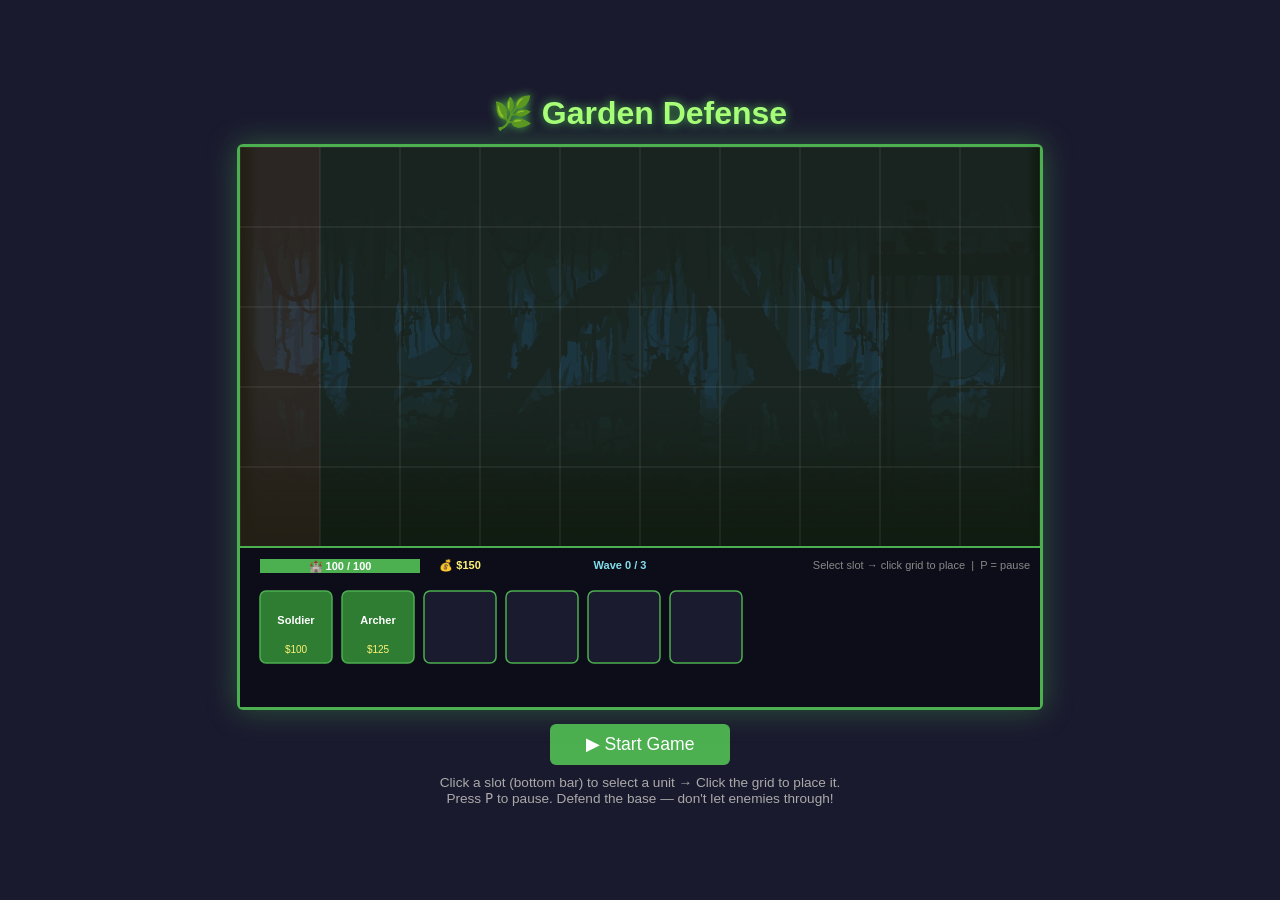
==== index.html @ 1ff05b85 "playable demo with some sprites" ====
<!DOCTYPE html>
<html lang="en">
<head>
  <meta charset="UTF-8" />
  <meta name="viewport" content="width=device-width, initial-scale=1.0" />
  <title>Garden Defense</title>
  <style>
    * { margin: 0; padding: 0; box-sizing: border-box; }
    body {
      background: #1a1a2e;
      display: flex;
      flex-direction: column;
      align-items: center;
      justify-content: center;
      min-height: 100vh;
      font-family: 'Segoe UI', sans-serif;
      color: #eee;
    }
    h1 {
      margin-bottom: 12px;
      font-size: 2rem;
      color: #a8ff78;
      text-shadow: 0 0 10px #4caf50;
    }
    #game-container {
      position: relative;
      border: 3px solid #4caf50;
      border-radius: 6px;
      box-shadow: 0 0 30px #4caf5066;
    }
    canvas {
      display: block;
    }
    #overlay {
      position: absolute;
      inset: 0;
      display: none;
      align-items: center;
      justify-content: center;
      background: rgba(0,0,0,0.7);
      font-size: 2.5rem;
      font-weight: bold;
      border-radius: 3px;
      pointer-events: none;
    }
    #overlay.visible { display: flex; }
    #overlay.win  { color: #a8ff78; }
    #overlay.lose { color: #ff6b6b; }
    #start-btn {
      margin-top: 14px;
      padding: 10px 36px;
      font-size: 1.1rem;
      background: #4caf50;
      color: #fff;
      border: none;
      border-radius: 6px;
      cursor: pointer;
      transition: background 0.2s;
    }
    #start-btn:hover { background: #66bb6a; }
    #instructions {
      margin-top: 10px;
      font-size: 0.85rem;
      color: #aaa;
      text-align: center;
      max-width: 860px;
    }
  </style>
</head>
<body>
  <h1>🌿 Garden Defense</h1>
  <div id="game-container">
    <canvas id="gameCanvas"></canvas>
    <div id="overlay"></div>
  </div>
  <button id="start-btn">▶ Start Game</button>
  <p id="instructions">
    Click a slot (bottom bar) to select a unit → Click the grid to place it.<br>
    Press <kbd>P</kbd> to pause. Defend the base — don't let enemies through!
  </p>
  <script type="module" src="src/main.js"></script>
</body>
</html>
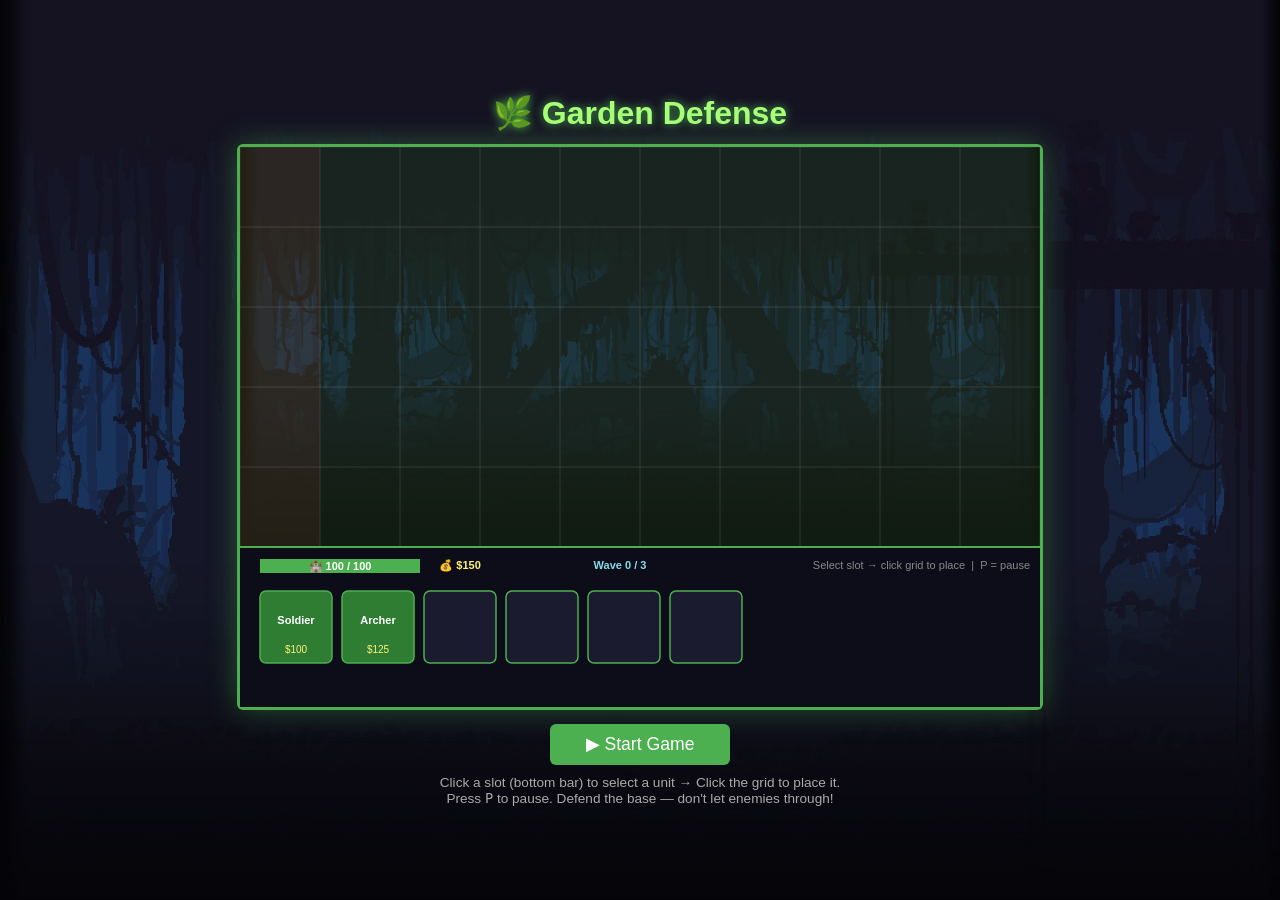
==== commit cb5ac6fb: "background update" ====
--- a/index.html
+++ b/index.html
@@ -6,8 +6,11 @@
   <title>Garden Defense</title>
   <style>
     * { margin: 0; padding: 0; box-sizing: border-box; }
+
+    /* Infinite rightward-scrolling background that fills the viewport */
     body {
-      background: #1a1a2e;
+      position: relative;
+      overflow: hidden;
       display: flex;
       flex-direction: column;
       align-items: center;
@@ -15,6 +18,29 @@
       min-height: 100vh;
       font-family: 'Segoe UI', sans-serif;
       color: #eee;
+      background: #0a0a14;   /* fallback while image loads */
+    }
+
+    /* Two side-by-side copies of the image; animating leftward by 50%
+       creates a seamless infinite scroll toward the right from the viewer's perspective */
+    #bg-scroll {
+      position: fixed;
+      top: 0;
+      left: 0;
+      width: 200%;         /* two copies wide */
+      height: 100%;
+      background-image: url('assets/background.jpg');
+      background-repeat: repeat-x;
+      background-size: 50% 100%;   /* each copy = full viewport width */
+      background-position: 0 0;
+      animation: bgScroll 30s linear infinite;
+      z-index: 0;
+      opacity: 0.6;
+    }
+
+    @keyframes bgScroll {
+      from { transform: translateX(0); }
+      to   { transform: translateX(-50%); }
     }
     h1 {
       margin-bottom: 12px;
@@ -65,9 +91,18 @@
       text-align: center;
       max-width: 860px;
     }
+
+    /* Lift all page content above the scrolling bg layer */
+    h1, #game-container, #start-btn, #instructions {
+      position: relative;
+      z-index: 1;
+    }
   </style>
 </head>
 <body>
+  <!-- Infinite scrolling background div (CSS-animated) -->
+  <div id="bg-scroll"></div>
+
   <h1>🌿 Garden Defense</h1>
   <div id="game-container">
     <canvas id="gameCanvas"></canvas>
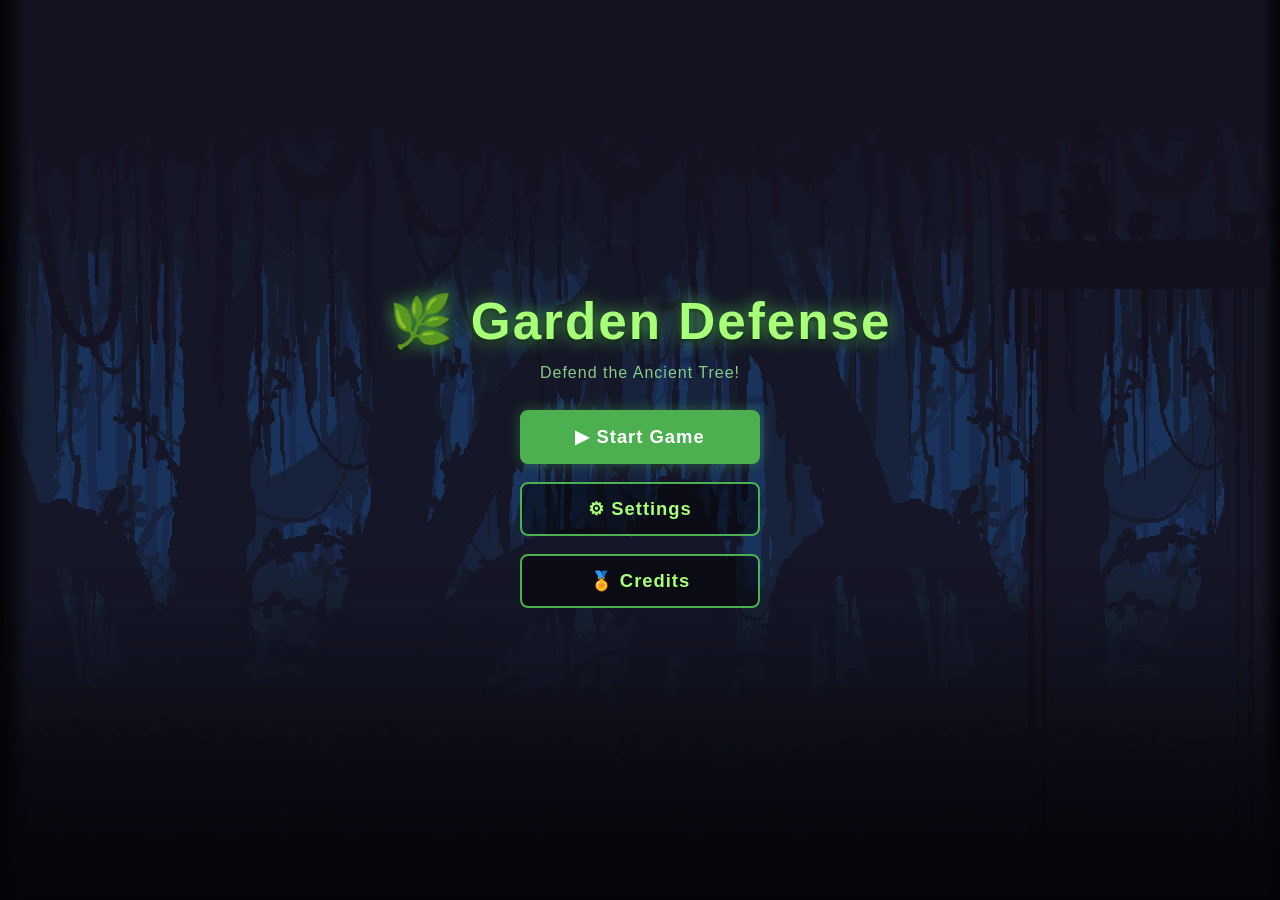
==== commit 457890ec: "Shadows and 3D" ====
--- a/index.html
+++ b/index.html
@@ -7,7 +7,6 @@
   <style>
     * { margin: 0; padding: 0; box-sizing: border-box; }
 
-    /* Infinite rightward-scrolling background that fills the viewport */
     body {
       position: relative;
       overflow: hidden;
@@ -18,45 +17,169 @@
       min-height: 100vh;
       font-family: 'Segoe UI', sans-serif;
       color: #eee;
-      background: #0a0a14;   /* fallback while image loads */
-    }
-
-    /* Two side-by-side copies of the image; animating leftward by 50%
-       creates a seamless infinite scroll toward the right from the viewer's perspective */
+      background: #0a0a14;
+    }
+
     #bg-scroll {
       position: fixed;
-      top: 0;
-      left: 0;
-      width: 200%;         /* two copies wide */
-      height: 100%;
+      top: 0; left: 0;
+      width: 200%; height: 100%;
       background-image: url('assets/background.jpg');
       background-repeat: repeat-x;
-      background-size: 50% 100%;   /* each copy = full viewport width */
+      background-size: 50% 100%;
       background-position: 0 0;
       animation: bgScroll 30s linear infinite;
       z-index: 0;
       opacity: 0.6;
     }
-
     @keyframes bgScroll {
       from { transform: translateX(0); }
       to   { transform: translateX(-50%); }
     }
-    h1 {
-      margin-bottom: 12px;
-      font-size: 2rem;
+
+    /* ── Shared z-index layer ── */
+    #game-wrapper, #main-menu, #settings-screen, #credits-screen {
+      position: relative;
+      z-index: 1;
+    }
+
+    /* ══════════════════════════════════
+       MAIN MENU
+    ══════════════════════════════════ */
+    #main-menu {
+      display: flex;
+      flex-direction: column;
+      align-items: center;
+      gap: 18px;
+      animation: fadeIn 0.6s ease;
+    }
+    @keyframes fadeIn { from { opacity:0; transform:translateY(-16px); } to { opacity:1; transform:none; } }
+
+    .menu-title {
+      font-size: 3.2rem;
+      font-weight: 900;
+      color: #a8ff78;
+      text-shadow: 0 0 18px #4caf50, 0 2px 4px #000;
+      letter-spacing: 2px;
+      margin-bottom: 8px;
+    }
+    .menu-subtitle {
+      font-size: 1rem;
+      color: #88cc88;
+      margin-top: -14px;
+      margin-bottom: 10px;
+      letter-spacing: 1px;
+    }
+
+    .menu-btn {
+      width: 240px;
+      padding: 14px 0;
+      font-size: 1.15rem;
+      font-weight: 700;
+      border: 2px solid #4caf50;
+      border-radius: 8px;
+      cursor: pointer;
+      transition: background 0.18s, transform 0.12s, box-shadow 0.18s;
+      letter-spacing: 1px;
+    }
+    .menu-btn-primary {
+      background: #4caf50;
+      color: #fff;
+      box-shadow: 0 0 14px #4caf5066;
+    }
+    .menu-btn-primary:hover {
+      background: #66bb6a;
+      transform: scale(1.04);
+      box-shadow: 0 0 22px #4caf5099;
+    }
+    .menu-btn-secondary {
+      background: rgba(0,0,0,0.45);
+      color: #a8ff78;
+    }
+    .menu-btn-secondary:hover {
+      background: rgba(76,175,80,0.18);
+      transform: scale(1.03);
+    }
+
+    /* ══════════════════════════════════
+       SECONDARY SCREENS (Settings / Credits)
+    ══════════════════════════════════ */
+    .sub-screen {
+      display: none;
+      flex-direction: column;
+      align-items: center;
+      gap: 18px;
+      background: rgba(10,15,10,0.88);
+      border: 2px solid #4caf50;
+      border-radius: 12px;
+      padding: 36px 48px;
+      min-width: 340px;
+      animation: fadeIn 0.35s ease;
+      box-shadow: 0 0 40px #4caf5033;
+    }
+    .sub-screen.visible { display: flex; }
+
+    .sub-screen h2 {
+      font-size: 1.8rem;
       color: #a8ff78;
       text-shadow: 0 0 10px #4caf50;
     }
+    .sub-screen p, .sub-screen label {
+      color: #ccc;
+      font-size: 0.95rem;
+      text-align: center;
+      line-height: 1.6;
+    }
+
+    /* Settings rows */
+    .setting-row {
+      display: flex;
+      align-items: center;
+      gap: 14px;
+      width: 100%;
+      justify-content: space-between;
+    }
+    .setting-row label { color: #aee; font-size: 1rem; }
+    .setting-row input[type=range] { width: 140px; accent-color: #4caf50; }
+    .setting-row .val-display { color: #a8ff78; min-width: 36px; text-align: right; }
+
+    .back-btn {
+      margin-top: 6px;
+      padding: 9px 34px;
+      font-size: 0.95rem;
+      font-weight: 700;
+      background: transparent;
+      color: #a8ff78;
+      border: 1.5px solid #4caf50;
+      border-radius: 6px;
+      cursor: pointer;
+      transition: background 0.18s;
+    }
+    .back-btn:hover { background: rgba(76,175,80,0.18); }
+
+    /* Credits */
+    .credit-block { color: #bbb; font-size: 0.9rem; text-align: center; line-height: 1.8; }
+    .credit-block strong { color: #a8ff78; }
+
+    /* ══════════════════════════════════
+       GAME WRAPPER
+    ══════════════════════════════════ */
+    #game-wrapper {
+      display: none;
+      flex-direction: column;
+      align-items: center;
+      gap: 0;
+    }
+    #game-wrapper.visible { display: flex; }
+
     #game-container {
       position: relative;
       border: 3px solid #4caf50;
       border-radius: 6px;
       box-shadow: 0 0 30px #4caf5066;
     }
-    canvas {
-      display: block;
-    }
+    canvas { display: block; }
+
     #overlay {
       position: absolute;
       inset: 0;
@@ -72,47 +195,112 @@
     #overlay.visible { display: flex; }
     #overlay.win  { color: #a8ff78; }
     #overlay.lose { color: #ff6b6b; }
-    #start-btn {
-      margin-top: 14px;
-      padding: 10px 36px;
-      font-size: 1.1rem;
-      background: #4caf50;
-      color: #fff;
-      border: none;
+
+    #game-controls {
+      display: flex;
+      gap: 10px;
+      margin-top: 10px;
+    }
+    .ctrl-btn {
+      padding: 9px 28px;
+      font-size: 1rem;
+      font-weight: 700;
       border-radius: 6px;
       cursor: pointer;
-      transition: background 0.2s;
-    }
-    #start-btn:hover { background: #66bb6a; }
+      transition: background 0.18s;
+    }
+    #pause-btn {
+      background: #4caf50; color: #fff; border: none;
+    }
+    #pause-btn:hover { background: #66bb6a; }
+    #menu-btn-ingame {
+      background: transparent; color: #a8ff78;
+      border: 1.5px solid #4caf50;
+    }
+    #menu-btn-ingame:hover { background: rgba(76,175,80,0.18); }
+
     #instructions {
-      margin-top: 10px;
-      font-size: 0.85rem;
+      margin-top: 8px;
+      font-size: 0.82rem;
       color: #aaa;
       text-align: center;
       max-width: 860px;
-    }
-
-    /* Lift all page content above the scrolling bg layer */
-    h1, #game-container, #start-btn, #instructions {
-      position: relative;
-      z-index: 1;
+      position: relative; z-index: 1;
     }
   </style>
 </head>
 <body>
-  <!-- Infinite scrolling background div (CSS-animated) -->
   <div id="bg-scroll"></div>
 
-  <h1>🌿 Garden Defense</h1>
-  <div id="game-container">
-    <canvas id="gameCanvas"></canvas>
-    <div id="overlay"></div>
+  <!-- ══ MAIN MENU ══ -->
+  <div id="main-menu">
+    <div class="menu-title">🌿 Garden Defense</div>
+    <div class="menu-subtitle">Defend the Ancient Tree!</div>
+    <button class="menu-btn menu-btn-primary"  id="btn-start">▶ Start Game</button>
+    <button class="menu-btn menu-btn-secondary" id="btn-settings">⚙ Settings</button>
+    <button class="menu-btn menu-btn-secondary" id="btn-credits">🏅 Credits</button>
   </div>
-  <button id="start-btn">▶ Start Game</button>
-  <p id="instructions">
-    Click a slot (bottom bar) to select a unit → Click the grid to place it.<br>
-    Press <kbd>P</kbd> to pause. Defend the base — don't let enemies through!
-  </p>
+
+  <!-- ══ SETTINGS SCREEN ══ -->
+  <div id="settings-screen" class="sub-screen">
+    <h2>⚙ Settings</h2>
+    <div class="setting-row">
+      <label>Music Volume</label>
+      <input type="range" id="vol-music" min="0" max="100" value="60" />
+      <span class="val-display" id="vol-music-val">60</span>
+    </div>
+    <div class="setting-row">
+      <label>SFX Volume</label>
+      <input type="range" id="vol-sfx" min="0" max="100" value="80" />
+      <span class="val-display" id="vol-sfx-val">80</span>
+    </div>
+    <div class="setting-row">
+      <label>Game Speed</label>
+      <input type="range" id="game-speed" min="50" max="200" value="100" step="25" />
+      <span class="val-display" id="game-speed-val">1×</span>
+    </div>
+    <p style="font-size:0.78rem;color:#666;">(Audio not yet implemented — placeholders)</p>
+    <button class="back-btn" id="settings-back">← Back</button>
+  </div>
+
+  <!-- ══ CREDITS SCREEN ══ -->
+  <div id="credits-screen" class="sub-screen">
+    <h2>🏅 Credits</h2>
+    <div class="credit-block">
+      <strong>Game Design & Programming</strong><br>
+      The Garden Defense Team
+    </div>
+    <div class="credit-block">
+      <strong>Art Assets</strong><br>
+      Custom sprites &amp; tile artwork
+    </div>
+    <div class="credit-block">
+      <strong>Engine</strong><br>
+      Vanilla JS · HTML5 Canvas
+    </div>
+    <div class="credit-block">
+      <strong>Special Thanks</strong><br>
+      Plants vs. Zombies — for the inspiration 🌻
+    </div>
+    <button class="back-btn" id="credits-back">← Back</button>
+  </div>
+
+  <!-- ══ GAME AREA ══ -->
+  <div id="game-wrapper">
+    <div id="game-container">
+      <canvas id="gameCanvas"></canvas>
+      <div id="overlay"></div>
+    </div>
+    <div id="game-controls">
+      <button class="ctrl-btn" id="pause-btn">⏸ Pause</button>
+      <button class="ctrl-btn" id="menu-btn-ingame">🏠 Menu</button>
+    </div>
+    <p id="instructions">
+      Click a slot (bottom bar) to select a unit → Click the grid to place it. &nbsp;|&nbsp;
+      Press <kbd>P</kbd> to pause. &nbsp;|&nbsp; Defend the Ancient Tree!
+    </p>
+  </div>
+
   <script type="module" src="src/main.js"></script>
 </body>
 </html>
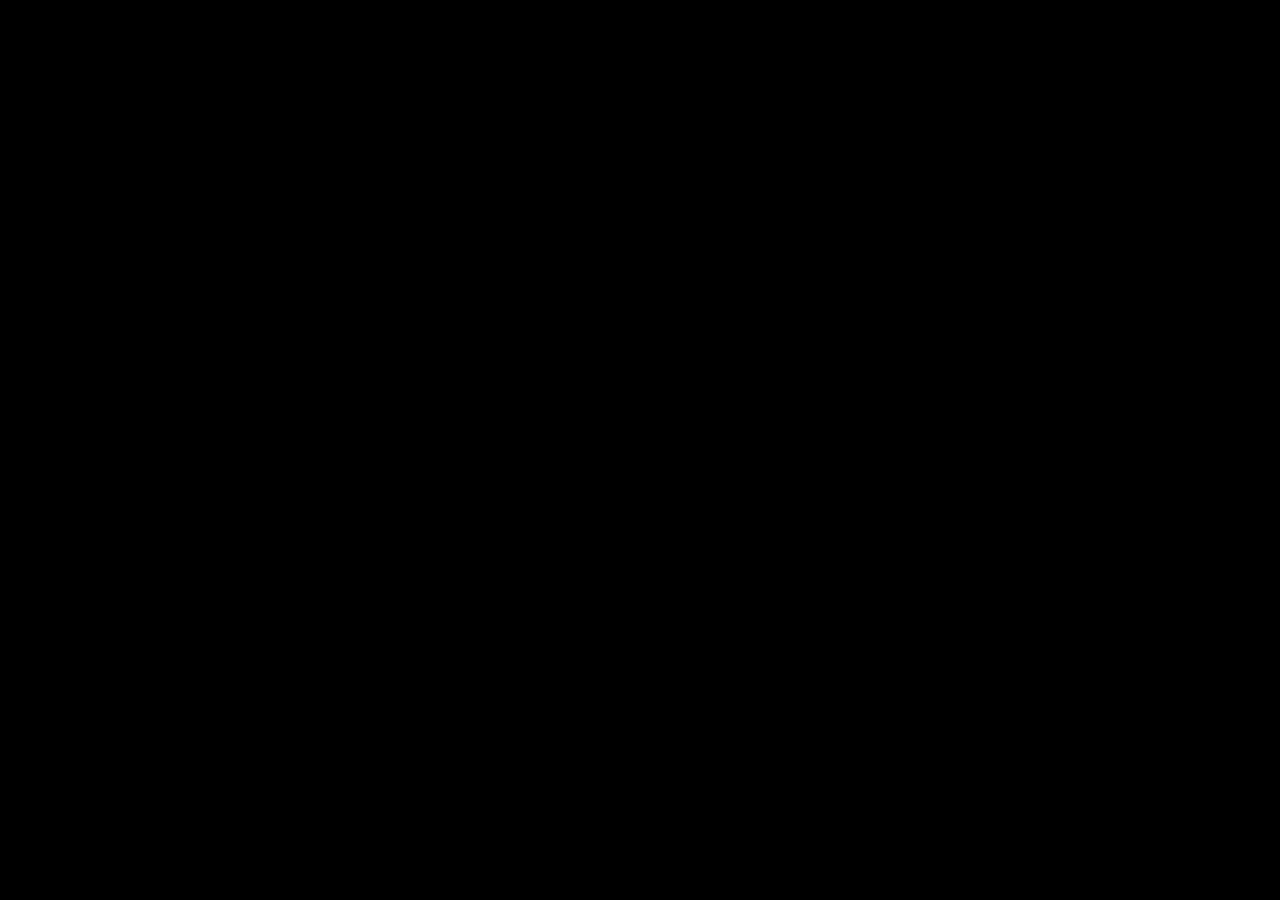
==== commit c8ff3d15: "update" ====
--- a/index.html
+++ b/index.html
@@ -3,7 +3,7 @@
 <head>
   <meta charset="UTF-8" />
   <meta name="viewport" content="width=device-width, initial-scale=1.0" />
-  <title>Garden Defense</title>
+  <title>Prophecy</title>
   <style>
     * { margin: 0; padding: 0; box-sizing: border-box; }
 
@@ -17,28 +17,94 @@
       min-height: 100vh;
       font-family: 'Segoe UI', sans-serif;
       color: #eee;
-      background: #0a0a14;
-    }
-
-    #bg-scroll {
+      background: #000;
+    }
+
+    /* ══════════════════════════════════
+       INTRO SEQUENCE
+    ══════════════════════════════════ */
+
+    /*
+     * Full-screen black overlay for the logo reveal.
+     * z-index: 100 keeps it above everything.
+     *
+     * Timeline (controlled by JS):
+     *   t = 0 s  : Page loads — black screen visible, music NOT playing yet.
+     *   t = 2 s  : logoReveal.mp3 begins.
+     *   t = 9 s  : (2s + 7s into music) logo.png fades in + infinite shake loop.
+     *   song end : Shake stops, intro fades out, main menu appears.
+     */
+    #intro-screen {
       position: fixed;
-      top: 0; left: 0;
-      width: 200%; height: 100%;
-      background-image: url('assets/background.jpg');
-      background-repeat: repeat-x;
-      background-size: 50% 100%;
-      background-position: 0 0;
-      animation: bgScroll 30s linear infinite;
+      inset: 0;
+      background: #000;
+      display: flex;
+      align-items: center;
+      justify-content: center;
+      z-index: 100;
+      transition: opacity 0.8s ease;
+    }
+    #intro-screen.fade-out {
+      opacity: 0;
+      pointer-events: none;
+    }
+
+    /*
+     * assets/logo.png — hidden until t=9s.
+     * .logo-visible triggers fade-in + infinite shake loop.
+     * JS removes the class when the song ends, stopping the shake.
+     */
+    #intro-logo {
+      max-width: 540px;
+      width: 72vw;
+      opacity: 0;
+      transition: opacity 0.5s ease;
+    }
+    #intro-logo.logo-visible {
+      opacity: 1;
+      animation: logoShake 0.45s ease infinite;
+    }
+
+    @keyframes logoShake {
+      0%   { transform: translate( 0px,  0px); }
+      10%  { transform: translate(-7px,  3px); }
+      20%  { transform: translate( 7px, -5px); }
+      30%  { transform: translate(-5px,  6px); }
+      40%  { transform: translate( 6px, -4px); }
+      50%  { transform: translate(-4px,  5px); }
+      60%  { transform: translate( 5px, -3px); }
+      70%  { transform: translate(-5px,  2px); }
+      80%  { transform: translate( 3px, -5px); }
+      90%  { transform: translate(-2px,  3px); }
+      100% { transform: translate( 0px,  0px); }
+    }
+
+    /* ══════════════════════════════════
+       MENU BACKGROUND — animated GIF
+    ══════════════════════════════════ */
+    #bg-menu {
+      position: fixed;
+      inset: 0;
+      background-image: url('assets/UI/background.gif');
+      background-size: cover;
+      background-position: center;
       z-index: 0;
-      opacity: 0.6;
-    }
-    @keyframes bgScroll {
-      from { transform: translateX(0); }
-      to   { transform: translateX(-50%); }
-    }
-
-    /* ── Shared z-index layer ── */
-    #game-wrapper, #main-menu, #settings-screen, #credits-screen {
+    }
+
+    /* ── Team logo pinned to bottom-right of the viewport ── */
+    #team-logo {
+      position: fixed;
+      bottom: 14px;
+      right: 18px;
+      width: 90px;
+      opacity: 0.82;
+      z-index: 2;
+      pointer-events: none;
+    }
+
+    /* ── Shared z-index layer for all screen panels ── */
+    #game-wrapper, #main-menu, #settings-screen,
+    #credits-screen, #faction-screen {
       position: relative;
       z-index: 1;
     }
@@ -50,56 +116,108 @@
       display: flex;
       flex-direction: column;
       align-items: center;
-      gap: 18px;
+      gap: 14px;
       animation: fadeIn 0.6s ease;
     }
-    @keyframes fadeIn { from { opacity:0; transform:translateY(-16px); } to { opacity:1; transform:none; } }
-
-    .menu-title {
-      font-size: 3.2rem;
-      font-weight: 900;
-      color: #a8ff78;
-      text-shadow: 0 0 18px #4caf50, 0 2px 4px #000;
-      letter-spacing: 2px;
-      margin-bottom: 8px;
-    }
-    .menu-subtitle {
-      font-size: 1rem;
-      color: #88cc88;
-      margin-top: -14px;
-      margin-bottom: 10px;
+    @keyframes fadeIn {
+      from { opacity: 0; transform: translateY(-16px); }
+      to   { opacity: 1; transform: none; }
+    }
+
+    #menu-logo {
+      max-width: 480px;
+      width: 65vw;
+      margin-bottom: 6px;
+      filter: drop-shadow(0 0 18px rgba(100,140,255,0.5));
+    }
+
+    .menu-img-btn {
+      background: transparent;
+      border: none;
+      cursor: pointer;
+      padding: 0;
+      display: block;
+      transition: transform 0.12s ease, filter 0.15s ease;
+    }
+    .menu-img-btn:hover { transform: scale(1.05); }
+    .menu-img-btn img {
+      display: block;
+      width: 240px;
+      height: auto;
+    }
+
+    /* ══════════════════════════════════
+       FACTION SELECTION SCREEN
+    ══════════════════════════════════ */
+    #faction-screen {
+      display: none;
+      flex-direction: column;
+      align-items: center;
+      gap: 20px;
+      background: rgba(5, 5, 20, 0.92);
+      border: 2px solid #6644aa;
+      border-radius: 14px;
+      padding: 40px 52px;
+      min-width: 360px;
+      animation: fadeIn 0.35s ease;
+      box-shadow: 0 0 50px rgba(100, 60, 180, 0.4);
+    }
+    #faction-screen.visible { display: flex; }
+
+    #faction-screen h2 {
+      font-size: 1.9rem;
+      color: #cc99ff;
+      text-shadow: 0 0 14px #6644aa;
       letter-spacing: 1px;
     }
-
-    .menu-btn {
-      width: 240px;
+    #faction-screen p {
+      color: #aaa;
+      font-size: 0.9rem;
+      text-align: center;
+    }
+
+    .faction-btn {
+      width: 280px;
       padding: 14px 0;
-      font-size: 1.15rem;
+      font-size: 1.1rem;
       font-weight: 700;
-      border: 2px solid #4caf50;
       border-radius: 8px;
       cursor: pointer;
       transition: background 0.18s, transform 0.12s, box-shadow 0.18s;
       letter-spacing: 1px;
-    }
-    .menu-btn-primary {
-      background: #4caf50;
-      color: #fff;
-      box-shadow: 0 0 14px #4caf5066;
-    }
-    .menu-btn-primary:hover {
-      background: #66bb6a;
-      transform: scale(1.04);
-      box-shadow: 0 0 22px #4caf5099;
-    }
-    .menu-btn-secondary {
-      background: rgba(0,0,0,0.45);
-      color: #a8ff78;
-    }
-    .menu-btn-secondary:hover {
-      background: rgba(76,175,80,0.18);
-      transform: scale(1.03);
-    }
+      border: 2px solid transparent;
+    }
+    .faction-btn-undead {
+      background: #2a1a3a; color: #cc88ff; border-color: #7744bb;
+    }
+    .faction-btn-undead:hover {
+      background: #3d2260; box-shadow: 0 0 18px #7744bb88; transform: scale(1.04);
+    }
+    .faction-btn-egypt {
+      background: #2a1f0a; color: #ffcc66; border-color: #aa8833;
+    }
+    .faction-btn-egypt:hover {
+      background: #3d2e0f; box-shadow: 0 0 18px #aa883388; transform: scale(1.04);
+    }
+    .faction-btn-legacy {
+      background: #0d1a0d; color: #88cc88; border-color: #336633;
+    }
+    .faction-btn-legacy:hover {
+      background: #142414; box-shadow: 0 0 18px #33663388; transform: scale(1.04);
+    }
+    .faction-back-btn {
+      margin-top: 4px;
+      padding: 8px 30px;
+      font-size: 0.9rem;
+      font-weight: 700;
+      background: transparent;
+      color: #cc99ff;
+      border: 1.5px solid #6644aa;
+      border-radius: 6px;
+      cursor: pointer;
+      transition: background 0.18s;
+    }
+    .faction-back-btn:hover { background: rgba(102,68,170,0.2); }
 
     /* ══════════════════════════════════
        SECONDARY SCREENS (Settings / Credits)
@@ -118,58 +236,33 @@
       box-shadow: 0 0 40px #4caf5033;
     }
     .sub-screen.visible { display: flex; }
-
-    .sub-screen h2 {
-      font-size: 1.8rem;
-      color: #a8ff78;
-      text-shadow: 0 0 10px #4caf50;
-    }
-    .sub-screen p, .sub-screen label {
-      color: #ccc;
-      font-size: 0.95rem;
-      text-align: center;
-      line-height: 1.6;
-    }
-
-    /* Settings rows */
+    .sub-screen h2 { font-size: 1.8rem; color: #a8ff78; text-shadow: 0 0 10px #4caf50; }
+    .sub-screen p, .sub-screen label { color: #ccc; font-size: 0.95rem; text-align: center; line-height: 1.6; }
+
     .setting-row {
-      display: flex;
-      align-items: center;
-      gap: 14px;
-      width: 100%;
-      justify-content: space-between;
+      display: flex; align-items: center; gap: 14px;
+      width: 100%; justify-content: space-between;
     }
     .setting-row label { color: #aee; font-size: 1rem; }
     .setting-row input[type=range] { width: 140px; accent-color: #4caf50; }
     .setting-row .val-display { color: #a8ff78; min-width: 36px; text-align: right; }
 
     .back-btn {
-      margin-top: 6px;
-      padding: 9px 34px;
-      font-size: 0.95rem;
-      font-weight: 700;
-      background: transparent;
-      color: #a8ff78;
-      border: 1.5px solid #4caf50;
-      border-radius: 6px;
-      cursor: pointer;
-      transition: background 0.18s;
+      margin-top: 6px; padding: 9px 34px;
+      font-size: 0.95rem; font-weight: 700;
+      background: transparent; color: #a8ff78;
+      border: 1.5px solid #4caf50; border-radius: 6px;
+      cursor: pointer; transition: background 0.18s;
     }
     .back-btn:hover { background: rgba(76,175,80,0.18); }
 
-    /* Credits */
     .credit-block { color: #bbb; font-size: 0.9rem; text-align: center; line-height: 1.8; }
     .credit-block strong { color: #a8ff78; }
 
     /* ══════════════════════════════════
        GAME WRAPPER
     ══════════════════════════════════ */
-    #game-wrapper {
-      display: none;
-      flex-direction: column;
-      align-items: center;
-      gap: 0;
-    }
+    #game-wrapper { display: none; flex-direction: column; align-items: center; gap: 0; }
     #game-wrapper.visible { display: flex; }
 
     #game-container {
@@ -181,67 +274,82 @@
     canvas { display: block; }
 
     #overlay {
-      position: absolute;
-      inset: 0;
-      display: none;
-      align-items: center;
-      justify-content: center;
+      position: absolute; inset: 0;
+      display: none; align-items: center; justify-content: center;
       background: rgba(0,0,0,0.7);
-      font-size: 2.5rem;
-      font-weight: bold;
-      border-radius: 3px;
-      pointer-events: none;
+      font-size: 2.5rem; font-weight: bold;
+      border-radius: 3px; pointer-events: none;
     }
     #overlay.visible { display: flex; }
     #overlay.win  { color: #a8ff78; }
     #overlay.lose { color: #ff6b6b; }
 
-    #game-controls {
-      display: flex;
-      gap: 10px;
-      margin-top: 10px;
-    }
+    #game-controls { display: flex; gap: 10px; margin-top: 10px; }
     .ctrl-btn {
-      padding: 9px 28px;
-      font-size: 1rem;
-      font-weight: 700;
-      border-radius: 6px;
-      cursor: pointer;
-      transition: background 0.18s;
-    }
-    #pause-btn {
-      background: #4caf50; color: #fff; border: none;
-    }
+      padding: 9px 28px; font-size: 1rem; font-weight: 700;
+      border-radius: 6px; cursor: pointer; transition: background 0.18s;
+    }
+    #pause-btn { background: #4caf50; color: #fff; border: none; }
     #pause-btn:hover { background: #66bb6a; }
-    #menu-btn-ingame {
-      background: transparent; color: #a8ff78;
-      border: 1.5px solid #4caf50;
-    }
+    #menu-btn-ingame { background: transparent; color: #a8ff78; border: 1.5px solid #4caf50; }
     #menu-btn-ingame:hover { background: rgba(76,175,80,0.18); }
 
     #instructions {
-      margin-top: 8px;
-      font-size: 0.82rem;
-      color: #aaa;
-      text-align: center;
-      max-width: 860px;
-      position: relative; z-index: 1;
+      margin-top: 8px; font-size: 0.82rem; color: #aaa;
+      text-align: center; max-width: 860px; position: relative; z-index: 1;
     }
   </style>
 </head>
 <body>
-  <div id="bg-scroll"></div>
+
+  <!-- ══ INTRO SEQUENCE ══
+       assets/logo.png is the reveal logo (team logo).
+       JS in main.js drives the timing.
+  ═══════════════════════════════════════════════════════ -->
+  <div id="intro-screen">
+    <img id="intro-logo" src="assets/logo.png" alt="MKT Games" />
+  </div>
+
+  <!-- Animated GIF background — shown on menu screens, hidden in-game -->
+  <div id="bg-menu"></div>
+
+  <!-- Team logo — always visible in bottom-right corner -->
+  <img id="team-logo" src="assets/logo.png" alt="MKT Games" />
 
   <!-- ══ MAIN MENU ══ -->
   <div id="main-menu">
-    <div class="menu-title">🌿 Garden Defense</div>
-    <div class="menu-subtitle">Defend the Ancient Tree!</div>
-    <button class="menu-btn menu-btn-primary"  id="btn-start">▶ Start Game</button>
-    <button class="menu-btn menu-btn-secondary" id="btn-settings">⚙ Settings</button>
-    <button class="menu-btn menu-btn-secondary" id="btn-credits">🏅 Credits</button>
-  </div>
-
-  <!-- ══ SETTINGS SCREEN ══ -->
+    <img id="menu-logo" src="assets/UI/game_logo.png" alt="Prophecy" />
+
+    <button class="menu-img-btn" id="btn-start"
+      data-normal-img="assets/UI/main_start_nActive.png"
+      data-active-img="assets/UI/main_start_Active.png">
+      <img src="assets/UI/main_start_nActive.png" alt="Play" />
+    </button>
+
+    <button class="menu-img-btn" id="btn-settings"
+      data-normal-img="assets/UI/main_music_nActive.png"
+      data-active-img="assets/UI/main_music_Active.png">
+      <img src="assets/UI/main_music_nActive.png" alt="Music" />
+    </button>
+
+    <button class="menu-img-btn" id="btn-credits"
+      data-normal-img="assets/UI/main_credits_nActive.png"
+      data-active-img="assets/UI/main_credits_Active.png">
+      <img src="assets/UI/main_credits_nActive.png" alt="Credits" />
+    </button>
+  </div>
+
+  <!-- ══ FACTION SELECTION ══ -->
+  <div id="faction-screen">
+    <h2>⚔ Choose Your Enemy</h2>
+    <p>Select the faction you will face in battle.</p>
+    <button class="faction-btn faction-btn-undead" data-faction="undead">💀 Undead — Jozsi, Rex, Skeleton</button>
+    <button class="faction-btn faction-btn-egypt"  data-faction="egypt">🏺 Egypt — Bringer of Death</button>
+    <button class="faction-btn faction-btn-legacy" data-faction="legacy">🌿 Classic — Slade (Legacy)</button>
+    <button class="faction-back-btn" id="faction-back">← Back</button>
+  </div>
+
+  <!-- ══ SETTINGS ══ -->
   <div id="settings-screen" class="sub-screen">
     <h2>⚙ Settings</h2>
     <div class="setting-row">
@@ -259,29 +367,17 @@
       <input type="range" id="game-speed" min="50" max="200" value="100" step="25" />
       <span class="val-display" id="game-speed-val">1×</span>
     </div>
-    <p style="font-size:0.78rem;color:#666;">(Audio not yet implemented — placeholders)</p>
+    <p style="font-size:0.78rem;color:#666;">(Audio not yet fully implemented)</p>
     <button class="back-btn" id="settings-back">← Back</button>
   </div>
 
-  <!-- ══ CREDITS SCREEN ══ -->
+  <!-- ══ CREDITS ══ -->
   <div id="credits-screen" class="sub-screen">
     <h2>🏅 Credits</h2>
-    <div class="credit-block">
-      <strong>Game Design & Programming</strong><br>
-      The Garden Defense Team
-    </div>
-    <div class="credit-block">
-      <strong>Art Assets</strong><br>
-      Custom sprites &amp; tile artwork
-    </div>
-    <div class="credit-block">
-      <strong>Engine</strong><br>
-      Vanilla JS · HTML5 Canvas
-    </div>
-    <div class="credit-block">
-      <strong>Special Thanks</strong><br>
-      Plants vs. Zombies — for the inspiration 🌻
-    </div>
+    <div class="credit-block"><strong>Game Design &amp; Programming</strong><br>The Prophecy Team · MKT Games</div>
+    <div class="credit-block"><strong>Art Assets</strong><br>Custom sprites, Wizard Pack, Arcane Archer, Monster Creatures Fantasy</div>
+    <div class="credit-block"><strong>Engine</strong><br>Vanilla JS · HTML5 Canvas</div>
+    <div class="credit-block"><strong>Special Thanks</strong><br>Plants vs. Zombies — for the inspiration 🌻</div>
     <button class="back-btn" id="credits-back">← Back</button>
   </div>
 
@@ -297,7 +393,7 @@
     </div>
     <p id="instructions">
       Click a slot (bottom bar) to select a unit → Click the grid to place it. &nbsp;|&nbsp;
-      Press <kbd>P</kbd> to pause. &nbsp;|&nbsp; Defend the Ancient Tree!
+      Press <kbd>P</kbd> to pause.
     </p>
   </div>
 
